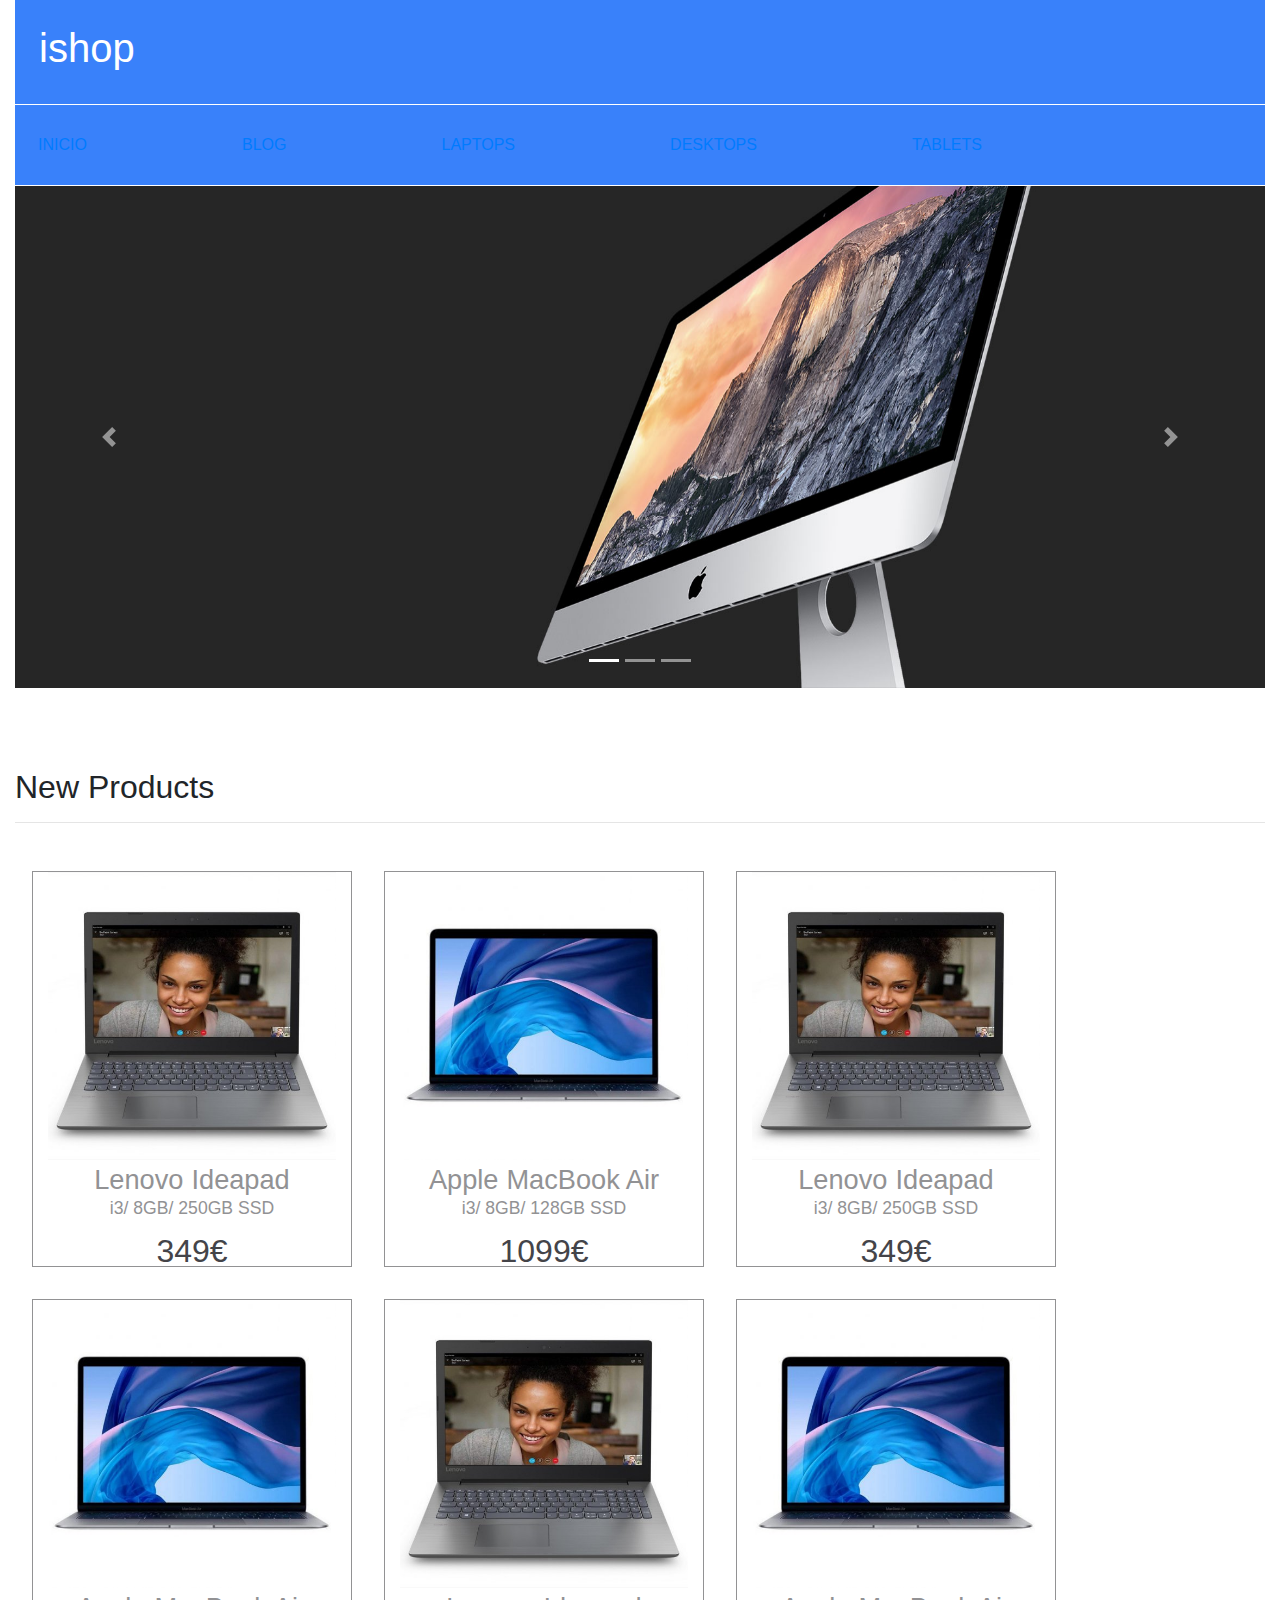
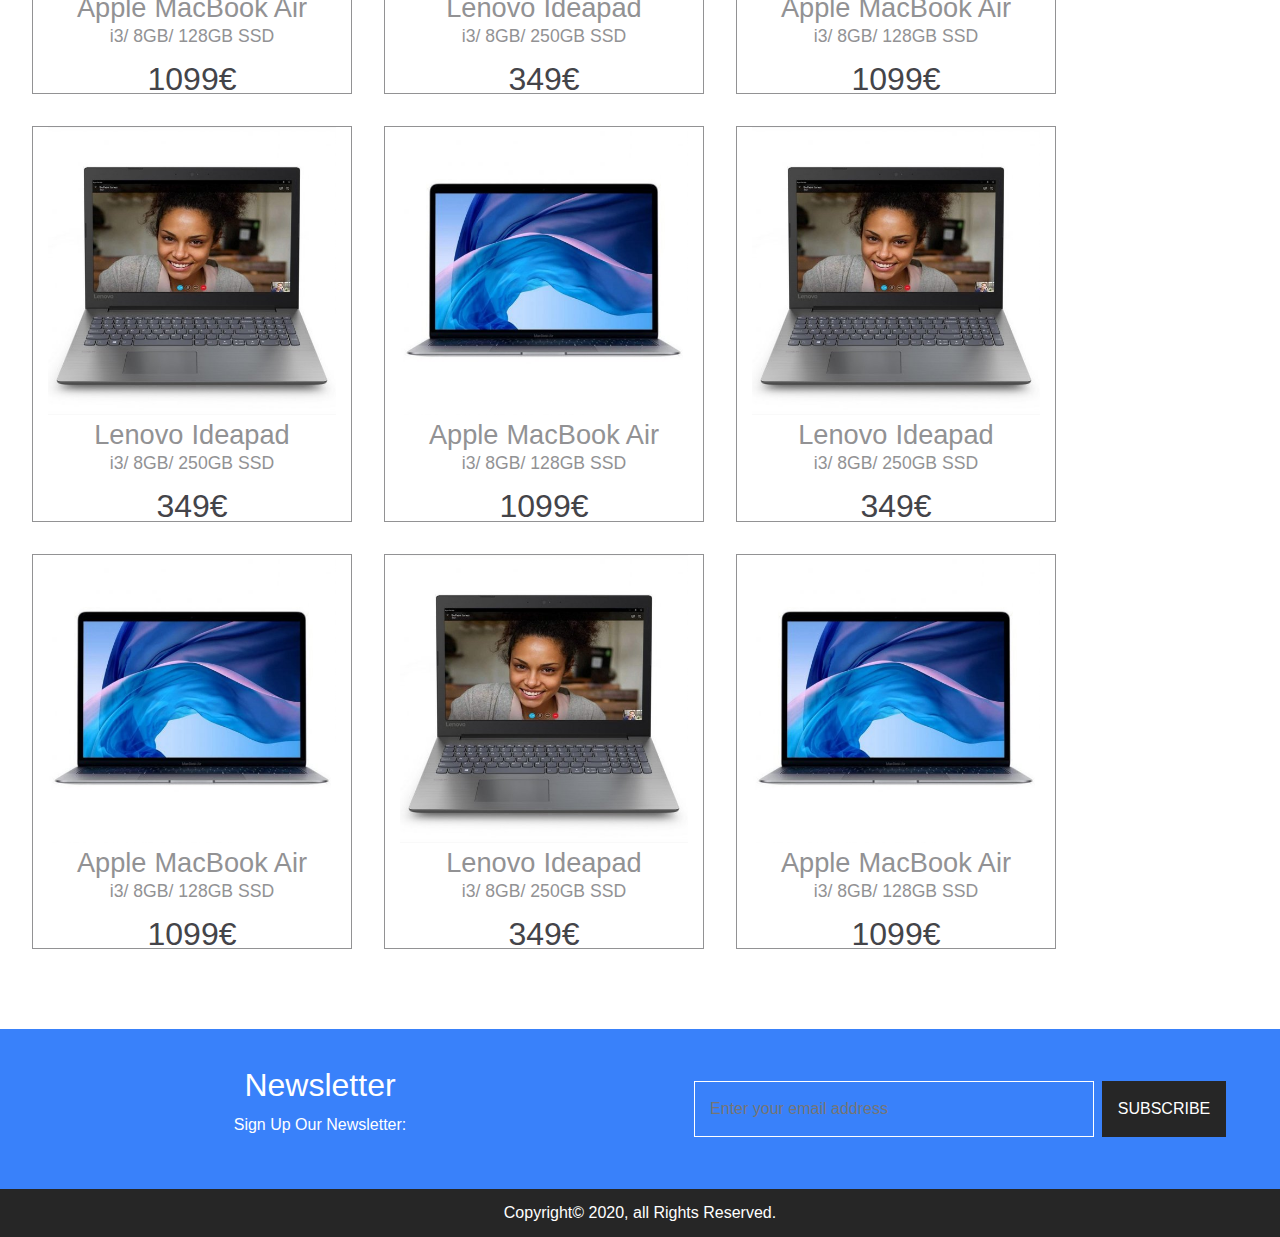
==== blog.html @ e7fe1545 "Añadiendo página de blog" ====
<!DOCTYPE html>
<html lang="en">
<head>
    <meta charset="UTF-8">
    <meta name="viewport" content="width=device-width, initial-scale=1.0">
    <title>Tienda Pc</title>

    <!-- CSS -->
    <link rel="stylesheet" href="css/style.css">
    <link rel="stylesheet" href="https://stackpath.bootstrapcdn.com/bootstrap/4.4.1/css/bootstrap.min.css" integrity="sha384-Vkoo8x4CGsO3+Hhxv8T/Q5PaXtkKtu6ug5TOeNV6gBiFeWPGFN9MuhOf23Q9Ifjh" crossorigin="anonymous">
</head>
<body>

      <!-- Cabecera -->
      <header class="container-fluid">

        <!-- Barra de navegación versión móvil-->
        <nav class="navbar navbar-dark bg-dark d-md-none">
          <button class="navbar-toggler" type="button" data-toggle="collapse" data-target="#navbarNavAltMarkup" aria-controls="navbarNavAltMarkup" aria-expanded="false" aria-label="Toggle navigation">
            <span class="navbar-toggler-icon"></span>
          </button>
          <div class="collapse navbar-collapse" id="navbarNavAltMarkup">
            <div class="navbar-nav">
              <a class="nav-item nav-link active" href="index.html">INICIO <span class="sr-only">(current)</span></a>
              <a class="nav-item nav-link" href="blog.html">BLOG</a>
              <a class="nav-item nav-link" href="#">LAPTOPS</a>
              <a class="nav-item nav-link" href="#">DESKTOPS</a>
              <a class="nav-item nav-link" href="#">TABLETS</a>
            </div>
          </div>
      </nav>
      <!-- Fin barra de navegación version móvil-->


      <div class="container-cabecera">
          <h1 class="txt-encabezado">ishop</h1>
      </div>

      <!-- <nav class="navbar navbar-light bg-light d-sm-none d-md-block d-lg-block"></nav> -->

      <!-- Barra de navegación -->
      <div class="container-fluid container-navEscritorio"> 
        
        <nav class="navbar-expand-md">  
          <div class="collapse navbar-collapse" id="navbarNav">
            <div class="navbar-nav container-nav-enlaces">
                <a class="nav-item nav-link active" href="index.html">INICIO <span class="sr-only">(current)</span></a>
                <a class="nav-item nav-link" href="blog.html">BLOG</a>
                <a class="nav-item nav-link" href="#">LAPTOPS</a>
                <a class="nav-item nav-link" href="#">DESKTOPS</a>
                <a class="nav-item nav-link" href="#">TABLETS</a>
            </div>
          </div>
        </nav>
           
      </div>
      <!-- Fin barra de navegación -->


      <!-- Slider -->
      <div id="carouselExampleIndicators" class="carousel slide slider" data-ride="carousel">
        <ol class="carousel-indicators">
          <li data-target="#carouselExampleIndicators" data-slide-to="0" class="active"></li>
          <li data-target="#carouselExampleIndicators" data-slide-to="1"></li>
          <li data-target="#carouselExampleIndicators" data-slide-to="2"></li>
        </ol>
        <div class="carousel-inner">
          <div class="carousel-item active">
            <img src="img/slider01.jpg" class="d-block w-100" alt="...">
          </div>
          <div class="carousel-item">
            <img src="img/slider02.jpg" class="d-block w-100" alt="...">
          </div>
          <div class="carousel-item">
            <img src="img/slider03.jpg" class="d-block w-100" alt="...">
          </div>
        </div>
        <a class="carousel-control-prev" href="#carouselExampleIndicators" role="button" data-slide="prev">
          <span class="carousel-control-prev-icon" aria-hidden="true"></span>
          <span class="sr-only">Previous</span>
        </a>
        <a class="carousel-control-next" href="#carouselExampleIndicators" role="button" data-slide="next">
          <span class="carousel-control-next-icon" aria-hidden="true"></span>
          <span class="sr-only">Next</span>
        </a>
      </div>
      <!-- Fin Slider -->

      </header>
      <!-- Fin cabecera -->


      <!-- Cards de productos -->
      <section class="container-fluid">
        <h2 class="txt-seccion-productos">New Products</h2>
        <hr>
        
        <div id="productos" class="row"></div>
      
      </section>
      <!-- Fin cards de productos -->


      <!-- Newsletter -->
      <div class="container-fluid">
        <div class="row container-newsletter">
          <div class="col-md-6 txt-newsletter">
            <h2>Newsletter</h2>
            <p>Sign Up Our Newsletter:</p>
          </div>
          <div class="col-md-6 form-newsletter">
            <input class="input-newsletter" type="email" placeholder="   Enter your email address">
            <button class="btn-newsletter">SUBSCRIBE</button>
          </div>
        </div>
      </div>
      <!-- Fin newsletter -->


      <!-- Footer -->
      <div class="container-fluid">
        <div class="row container-footer">
          <span>Copyright© 2020, all Rights Reserved.</span>
        </div>
      </div>
      <!-- Fin footer -->


      

    <!-- JavaScript -->
    <script src="js/main.js"></script>

    <!-- Bootstrap -->
    <script src="https://code.jquery.com/jquery-3.4.1.slim.min.js" integrity="sha384-J6qa4849blE2+poT4WnyKhv5vZF5SrPo0iEjwBvKU7imGFAV0wwj1yYfoRSJoZ+n" crossorigin="anonymous"></script>
    <script src="https://cdn.jsdelivr.net/npm/popper.js@1.16.0/dist/umd/popper.min.js" integrity="sha384-Q6E9RHvbIyZFJoft+2mJbHaEWldlvI9IOYy5n3zV9zzTtmI3UksdQRVvoxMfooAo" crossorigin="anonymous"></script>
    <script src="https://stackpath.bootstrapcdn.com/bootstrap/4.4.1/js/bootstrap.min.js" integrity="sha384-wfSDF2E50Y2D1uUdj0O3uMBJnjuUD4Ih7YwaYd1iqfktj0Uod8GCExl3Og8ifwB6" crossorigin="anonymous"></script>
  

</body>
</html>
---- css/style.css ----
/* Estrellas de valoración */
.contenedor-star {
    display: flex;
    flex-wrap: wrap;
    width: 250px;
    height: 50px;
}

.imgStar {
    width: 50px;
    height: 50px;
}
/* Fin estrellas de valoración */


/**********************************************************/
/**********************************************************/
/**********************************************************/
/**********************************************************/

/* Cabecera */
.container-cabecera {
    background-color: rgb(57,129,250);
    padding: 1.5rem;
}

.txt-encabezado {
    color: rgb(255, 255, 255);
}

.slider {
    margin-top: 0.10rem;
    background-size: cover;
    background-position: center;
}
/* Fin cabecera */


/* Barra navegación versión NO móvil */
.container-navEscritorio {
    display: flex;
    align-items: center;
    background-color: rgb(57,129,250);
    height: 5rem;
    margin-top: 0.05rem; 
}

.container-nav-enlaces {
    display: flex;
    justify-content: space-between;
    width: 60rem;
    
}

.nav-enlaces {
    color: rgb(255, 255, 255);
}

.nav-enlaces:hover {
    color:rgb(38,38,38);
}


/* Card producto */
.txt-seccion-productos {
    margin-top: 5rem;
}
.container-producto {
    display: flex;
    flex-direction: column;
    flex-wrap: wrap;
    margin-top: 2rem;
    margin-left: 2rem;
    border: 1px solid rgb(146,146,148);
}

.contenedor-info {
    display: flex;
    flex-direction: column;
    flex-wrap: wrap;
}

.contenedorMarca {
    display: flex;
    justify-content: center;
    flex-wrap: wrap;
    color: rgb(146,146,148);
    font-size: 1.7rem;
    height: 2.2rem;
}

.contenedorProcesador {
    display: flex;
    justify-content: center;
    color: rgb(146,146,148);
    flex-wrap: wrap;
    font-size: 1.1rem;
    height: 2rem;
}  

.marca {
    margin-right: 0.5rem;
}

.precio {
    display: flex;
    justify-content: center;
    color: rgb(68, 68, 73);
    font-size: 2rem;
    height: 1.4rem;
}
/* Fin card producto */


/* Favoritos */
#zonadestino {
    margin-top: 5rem;
    width: 50rem;
    height: 20rem;
    border: 1px solid black;
}
/* Fin favoritos */


/* Newsletter */
.container-newsletter {
    display: flex;
    margin-top: 5rem;
    align-items: center;
    color: rgb(255, 255, 255);
    background-color: rgb(57,129,250);
    height: 10rem;
}

.txt-newsletter {
    display: flex;
    flex-direction: column;
    align-items: center;
}

.form-newsletter {
    display: flex;
    justify-content: center;
}

.input-newsletter {
    border-style: none;
    border: 1px solid rgb(255, 255, 255);
    background-color: rgb(57,129,250);
    width: 25rem;
}

.btn-newsletter {
    border-style: none;
    background-color: rgb(38,38,38);
    color: rgb(255, 255, 255);
    padding: 1rem;
    margin-left: 0.5rem;
}
/* Fin newsletter */


/* Footer */
.container-footer {
    display: flex;
    justify-content: center;
    align-items: center;
    background-color: rgb(38,38,38);
    color: rgb(255, 255, 255);
    height: 3rem;
}
/* Fin footer */


/* Scroll up */
#scrollUp {
    bottom: 20px;
    right: 20px;
    width: 50px;
    height: 50px;
    background: url(../img/flechaUp.png);
}

/* Fin scroll up */
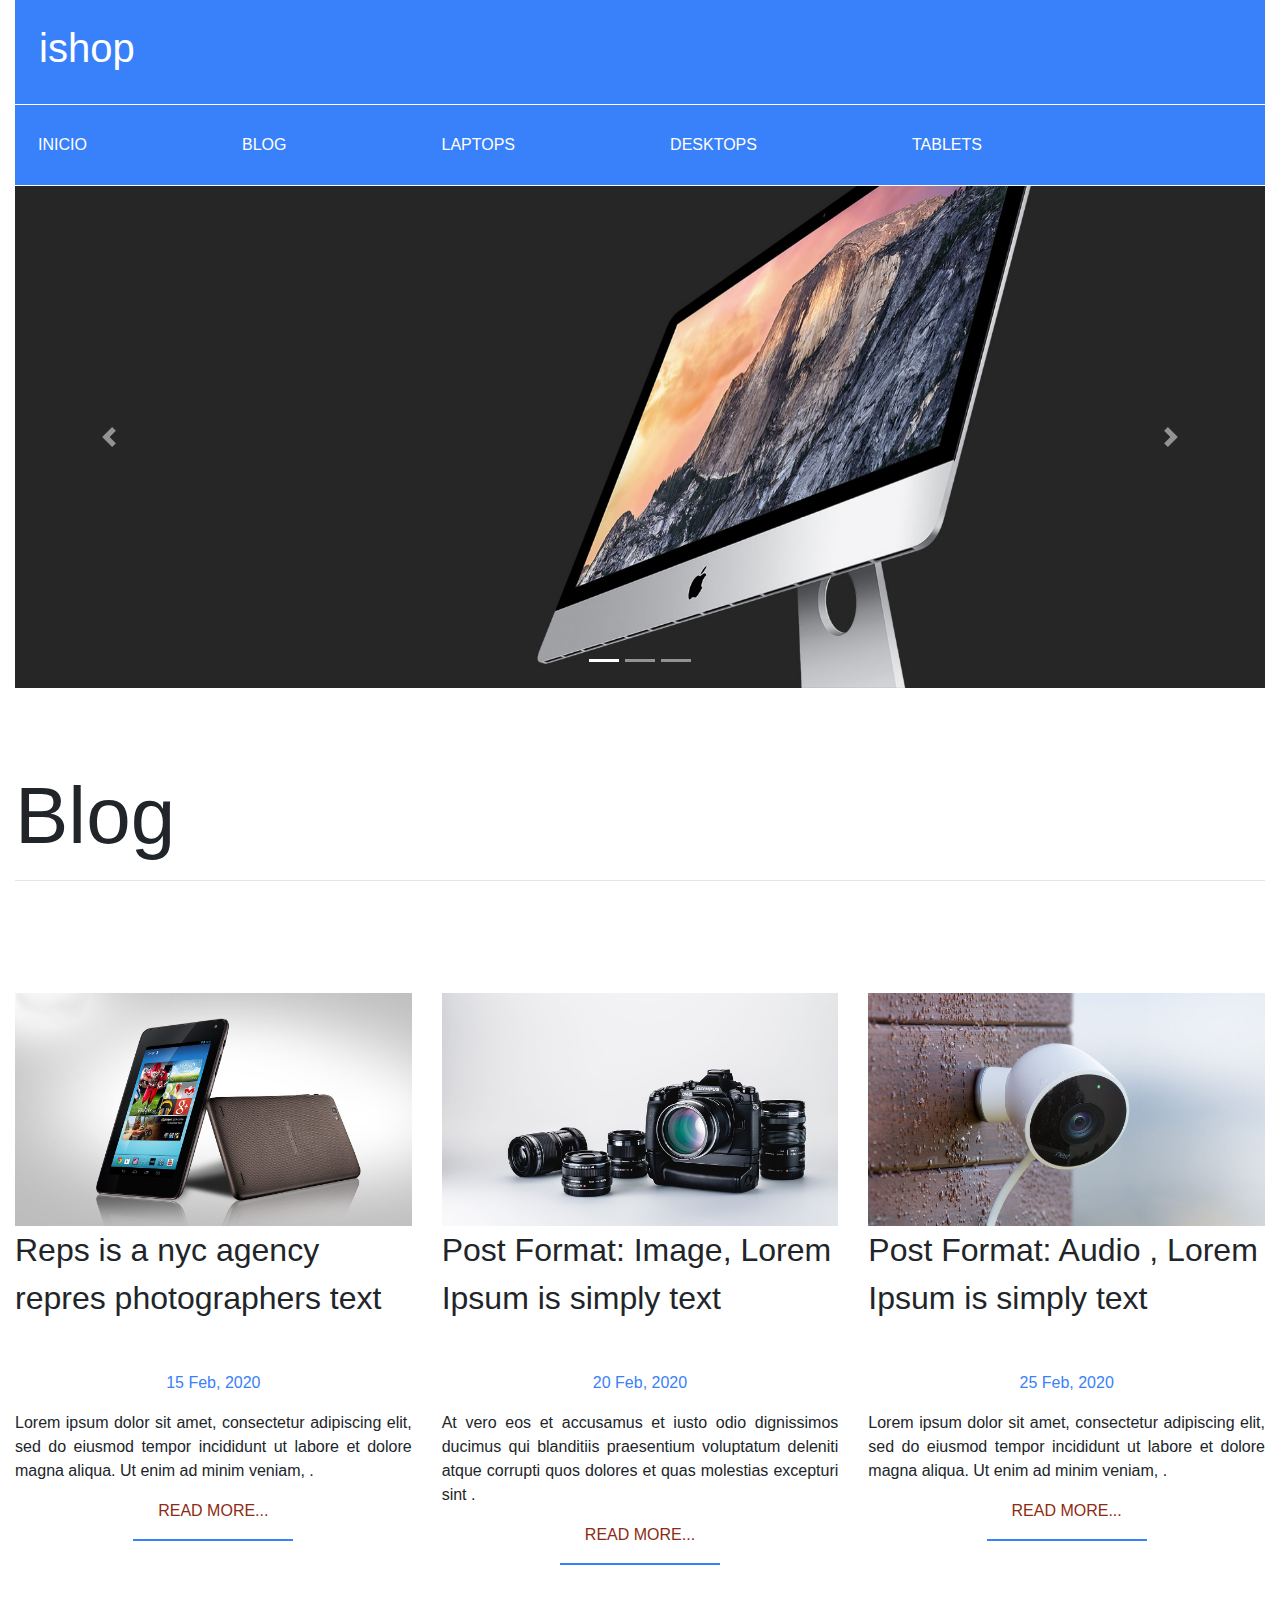
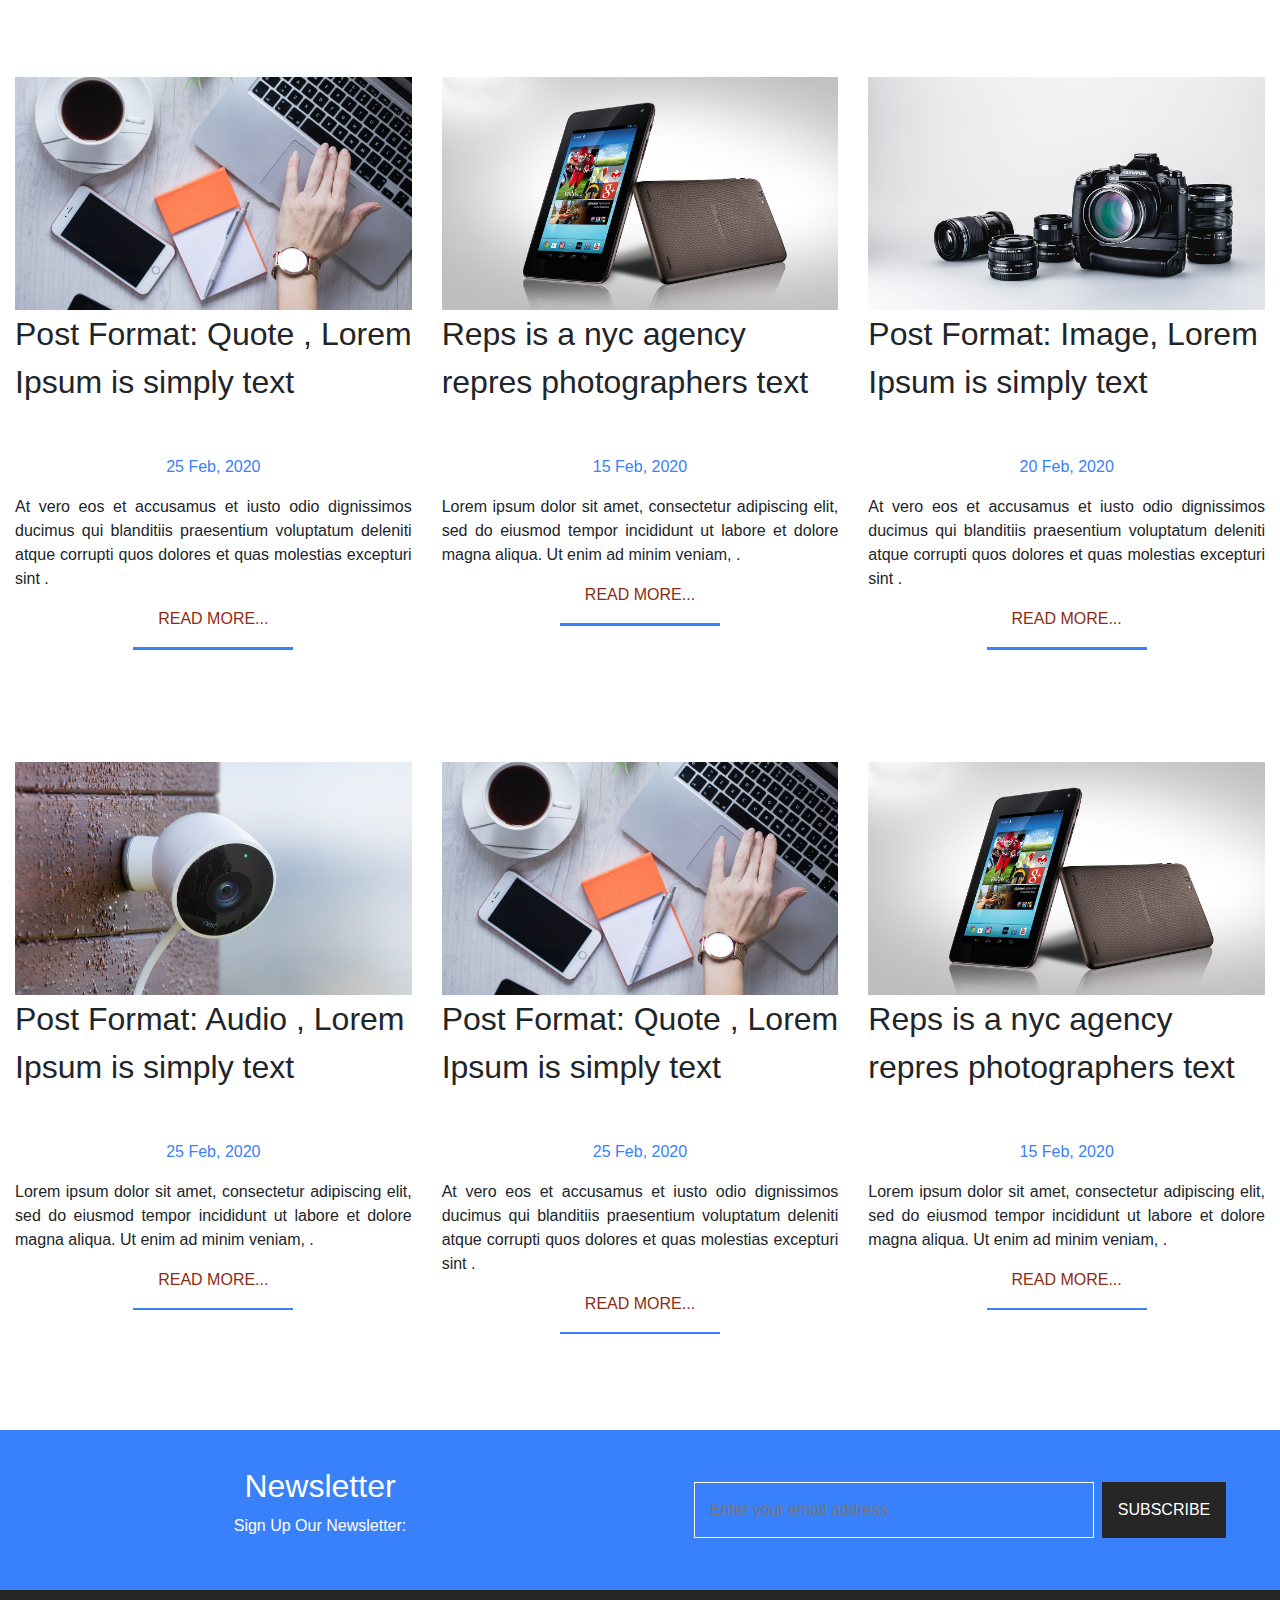
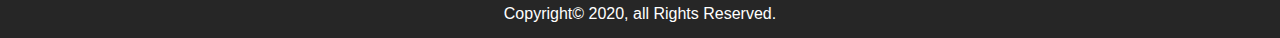
==== commit d1cf571f: "Entradas del blog" ====
--- a/blog.html
+++ b/blog.html
@@ -21,11 +21,11 @@
           </button>
           <div class="collapse navbar-collapse" id="navbarNavAltMarkup">
             <div class="navbar-nav">
-              <a class="nav-item nav-link active" href="index.html">INICIO <span class="sr-only">(current)</span></a>
-              <a class="nav-item nav-link" href="blog.html">BLOG</a>
-              <a class="nav-item nav-link" href="#">LAPTOPS</a>
-              <a class="nav-item nav-link" href="#">DESKTOPS</a>
-              <a class="nav-item nav-link" href="#">TABLETS</a>
+              <a class="nav-item nav-link nav-enlaces active" href="index.html">INICIO <span class="sr-only">(current)</span></a>
+              <a class="nav-item nav-link nav-enlaces" href="blog.html">BLOG</a>
+              <a class="nav-item nav-link nav-enlaces" href="#">LAPTOPS</a>
+              <a class="nav-item nav-link nav-enlaces" href="#">DESKTOPS</a>
+              <a class="nav-item nav-link nav-enlaces" href="#">TABLETS</a>
             </div>
           </div>
       </nav>
@@ -33,7 +33,7 @@
 
 
       <div class="container-cabecera">
-          <h1 class="txt-encabezado">ishop</h1>
+        <h1 class="txt-encabezado">ishop</h1>
       </div>
 
       <!-- <nav class="navbar navbar-light bg-light d-sm-none d-md-block d-lg-block"></nav> -->
@@ -44,11 +44,11 @@
         <nav class="navbar-expand-md">  
           <div class="collapse navbar-collapse" id="navbarNav">
             <div class="navbar-nav container-nav-enlaces">
-                <a class="nav-item nav-link active" href="index.html">INICIO <span class="sr-only">(current)</span></a>
-                <a class="nav-item nav-link" href="blog.html">BLOG</a>
-                <a class="nav-item nav-link" href="#">LAPTOPS</a>
-                <a class="nav-item nav-link" href="#">DESKTOPS</a>
-                <a class="nav-item nav-link" href="#">TABLETS</a>
+                <a class="nav-item nav-link nav-enlaces active" href="index.html">INICIO <span class="sr-only">(current)</span></a>
+                <a class="nav-item nav-link nav-enlaces" href="blog.html">BLOG</a>
+                <a class="nav-item nav-link nav-enlaces" href="#">LAPTOPS</a>
+                <a class="nav-item nav-link nav-enlaces" href="#">DESKTOPS</a>
+                <a class="nav-item nav-link nav-enlaces" href="#">TABLETS</a>
             </div>
           </div>
         </nav>
@@ -91,13 +91,15 @@
 
 
       <!-- Cards de productos -->
+      <!-- Cards de productos -->
       <section class="container-fluid">
-        <h2 class="txt-seccion-productos">New Products</h2>
+        <h2 class="txt-seccion-entrada">Blog</h2>
         <hr>
         
-        <div id="productos" class="row"></div>
+        <div id="entradasBlog" class="row"></div>
       
       </section>
+      <!-- Fin cards de productos -->
       <!-- Fin cards de productos -->
 
 
@@ -129,7 +131,7 @@
       
 
     <!-- JavaScript -->
-    <script src="js/main.js"></script>
+    <script src="js/blog.js"></script>
 
     <!-- Bootstrap -->
     <script src="https://code.jquery.com/jquery-3.4.1.slim.min.js" integrity="sha384-J6qa4849blE2+poT4WnyKhv5vZF5SrPo0iEjwBvKU7imGFAV0wwj1yYfoRSJoZ+n" crossorigin="anonymous"></script>
--- a/css/style.css
+++ b/css/style.css
@@ -27,6 +27,7 @@
 .txt-encabezado {
     color: rgb(255, 255, 255);
 }
+
 
 .slider {
     margin-top: 0.10rem;
@@ -64,14 +65,13 @@
 /* Card producto */
 .txt-seccion-productos {
     margin-top: 5rem;
+    font-size: 5rem;
 }
 .container-producto {
     display: flex;
     flex-direction: column;
     flex-wrap: wrap;
     margin-top: 2rem;
-    margin-left: 2rem;
-    border: 1px solid rgb(146,146,148);
 }
 
 .contenedor-info {
@@ -112,16 +112,6 @@
 /* Fin card producto */
 
 
-/* Favoritos */
-#zonadestino {
-    margin-top: 5rem;
-    width: 50rem;
-    height: 20rem;
-    border: 1px solid black;
-}
-/* Fin favoritos */
-
-
 /* Newsletter */
 .container-newsletter {
     display: flex;
@@ -172,18 +162,60 @@
 /* Fin footer */
 
 
-/* Scroll up */
-#scrollUp {
-    bottom: 20px;
-    right: 20px;
-    width: 50px;
-    height: 50px;
-    background: url(../img/flechaUp.png);
-}
-
-/* Fin scroll up */
-
-
-
-
-
+/*********************************************/
+/*********************************************/
+            /* PÁGINA BLOG */
+/*********************************************/
+/*********************************************/
+
+/* Cards entradas de blog */
+.card-entrada {
+    display: flex;
+    flex-direction: column;
+    padding-top: 2rem;
+    padding-bottom: 1rem;
+    margin-top: 4rem;
+    align-items: center;
+
+}
+
+.card-entrada:hover, .container-producto:hover{
+    border: 1px solid rgb(146,146,148);
+    box-shadow: 3px 3px 5px 6px rgb(146,146,148);;
+}  
+/* Fin cards entradas de blog */
+
+
+.txt-seccion-entrada {
+    margin-top: 5rem;
+    font-size: 5rem;
+}
+
+.linea-entrada {
+    height: 0.15rem;
+    width: 10rem;
+    background-color: rgb(57,129,250);
+}
+
+.info-entrada {
+    display: flex;
+    flex-direction: column;
+    align-items: center;
+}
+
+.titulo-entrada {
+    font-size: xx-large;
+}
+
+.fecha-entrada {
+    color: rgb(57,129,250);
+}
+
+.descripcion-entrada {
+    text-align: justify;
+}
+
+.enlace-entrada {
+    color: rgb(141, 43, 18);
+}
+
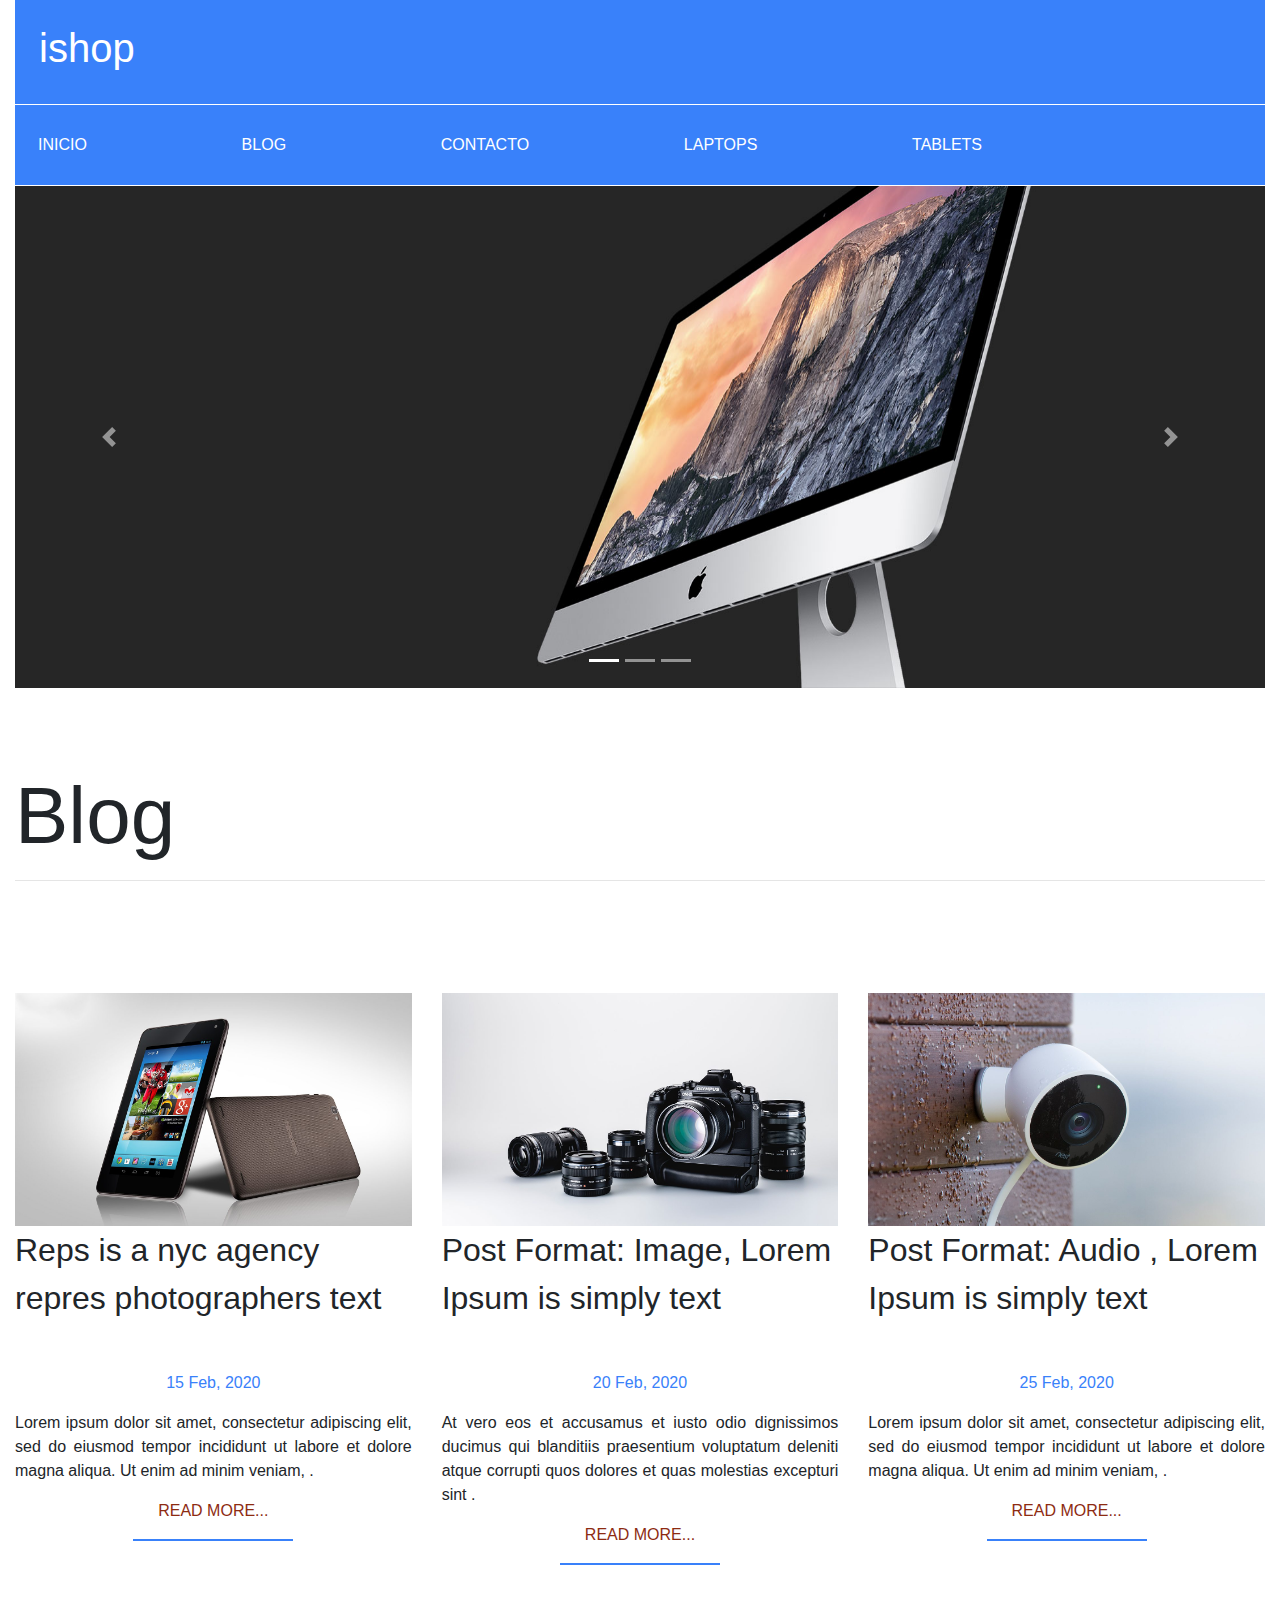
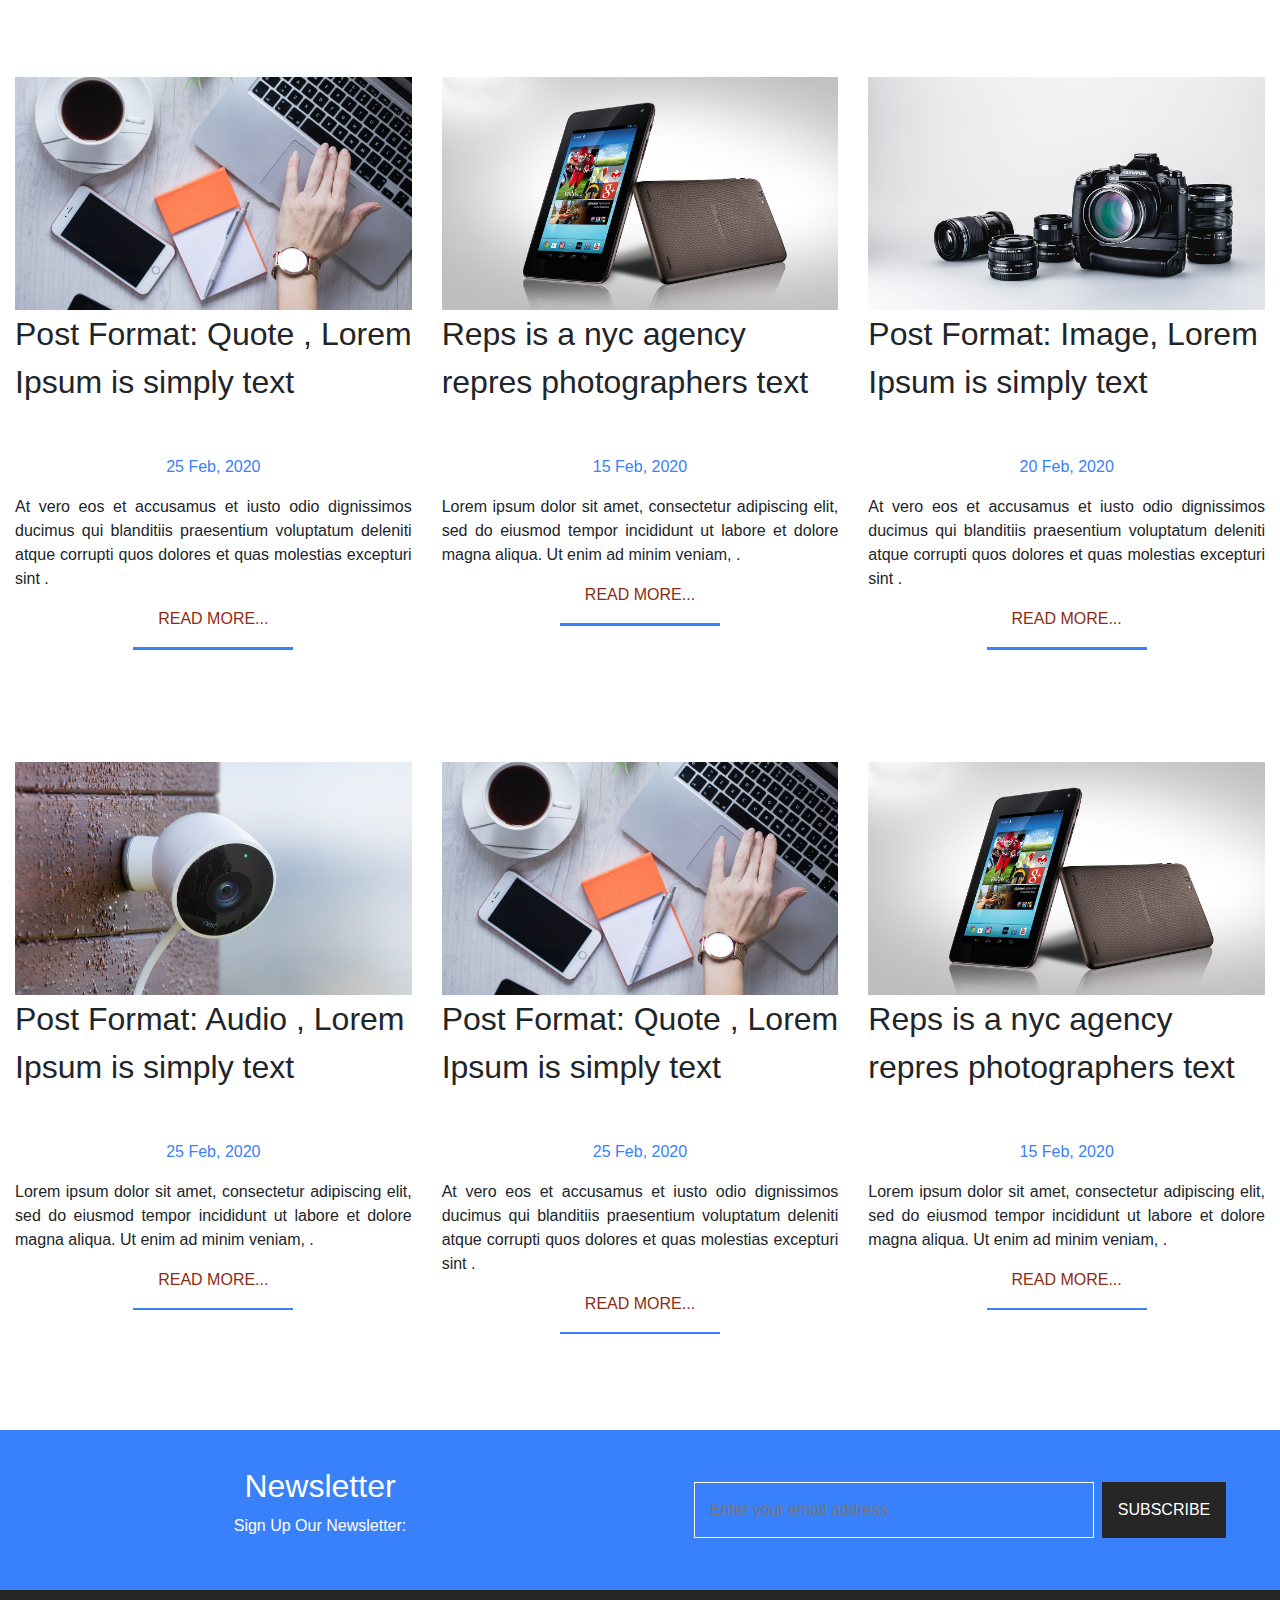
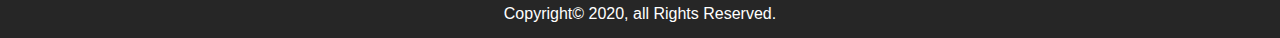
==== commit 1017c790: "Algunos retoques en los estilos" ====
--- a/blog.html
+++ b/blog.html
@@ -23,8 +23,8 @@
             <div class="navbar-nav">
               <a class="nav-item nav-link nav-enlaces active" href="index.html">INICIO <span class="sr-only">(current)</span></a>
               <a class="nav-item nav-link nav-enlaces" href="blog.html">BLOG</a>
+              <a class="nav-item nav-link nav-enlaces" href="#">CONTACTO</a>
               <a class="nav-item nav-link nav-enlaces" href="#">LAPTOPS</a>
-              <a class="nav-item nav-link nav-enlaces" href="#">DESKTOPS</a>
               <a class="nav-item nav-link nav-enlaces" href="#">TABLETS</a>
             </div>
           </div>
@@ -46,8 +46,8 @@
             <div class="navbar-nav container-nav-enlaces">
                 <a class="nav-item nav-link nav-enlaces active" href="index.html">INICIO <span class="sr-only">(current)</span></a>
                 <a class="nav-item nav-link nav-enlaces" href="blog.html">BLOG</a>
+                <a class="nav-item nav-link nav-enlaces" href="#">CONTACTO</a>
                 <a class="nav-item nav-link nav-enlaces" href="#">LAPTOPS</a>
-                <a class="nav-item nav-link nav-enlaces" href="#">DESKTOPS</a>
                 <a class="nav-item nav-link nav-enlaces" href="#">TABLETS</a>
             </div>
           </div>
--- a/css/style.css
+++ b/css/style.css
@@ -1,5 +1,5 @@
 /* Estrellas de valoración */
-.contenedor-star {
+/* .contenedor-star {
     display: flex;
     flex-wrap: wrap;
     width: 250px;
@@ -9,7 +9,7 @@
 .imgStar {
     width: 50px;
     height: 50px;
-}
+} */
 /* Fin estrellas de valoración */
 
 
@@ -62,6 +62,24 @@
 }
 
 
+/* Menu superior de productos */
+.centrar-txt {
+    display: flex;
+    flex-direction: column;
+    align-items: center;
+}
+.menu-superior {
+    margin-top: -6rem;
+    color: rgb(255, 255, 255);
+    font-size: 2rem;
+}
+
+.menu-superior:hover {
+    cursor: pointer;
+}
+/* Menu superior de productos */
+
+
 /* Card producto */
 .txt-seccion-productos {
     margin-top: 5rem;
@@ -72,6 +90,7 @@
     flex-direction: column;
     flex-wrap: wrap;
     margin-top: 2rem;
+    padding-bottom: 1rem;
 }
 
 .contenedor-info {
@@ -181,7 +200,8 @@
 
 .card-entrada:hover, .container-producto:hover{
     border: 1px solid rgb(146,146,148);
-    box-shadow: 3px 3px 5px 6px rgb(146,146,148);;
+    box-shadow: 3px 3px 5px 6px rgb(146,146,148);
+    cursor: pointer;
 }  
 /* Fin cards entradas de blog */
 
@@ -219,3 +239,59 @@
     color: rgb(141, 43, 18);
 }
 
+
+
+/*********************************************/
+/*********************************************/
+            /* PÁGINA CONTACTO */
+/*********************************************/
+/*********************************************/
+
+/* Formulario */
+.titulo-form {
+    color: rgb(255, 255, 255);
+}
+
+.container-form {
+    display: flex;
+    justify-content: center;
+}
+.formulario-entrada {
+    display: flex;
+    flex-direction: column;
+    justify-content: center;
+    margin-top: 5rem;
+    background-color: rgb(38,38,38);
+    padding: 4rem;Fin formulario
+}
+
+.fname {
+    height: 4rem;
+}
+
+.flastname {
+    height: 4rem;
+    margin-top: 1rem;
+    margin-bottom: 1rem;
+}
+
+.femail {
+    height: 4rem;
+}
+
+.fcom {
+    height: 12rem;
+    margin-top: 1rem;
+    margin-bottom: 1rem;
+}
+
+.btn-enviar {
+    height: 4rem;
+}
+
+.btn-enviar:hover {
+    color: rgb(57,129,250);
+}
+
+/* Fin formulario */
+
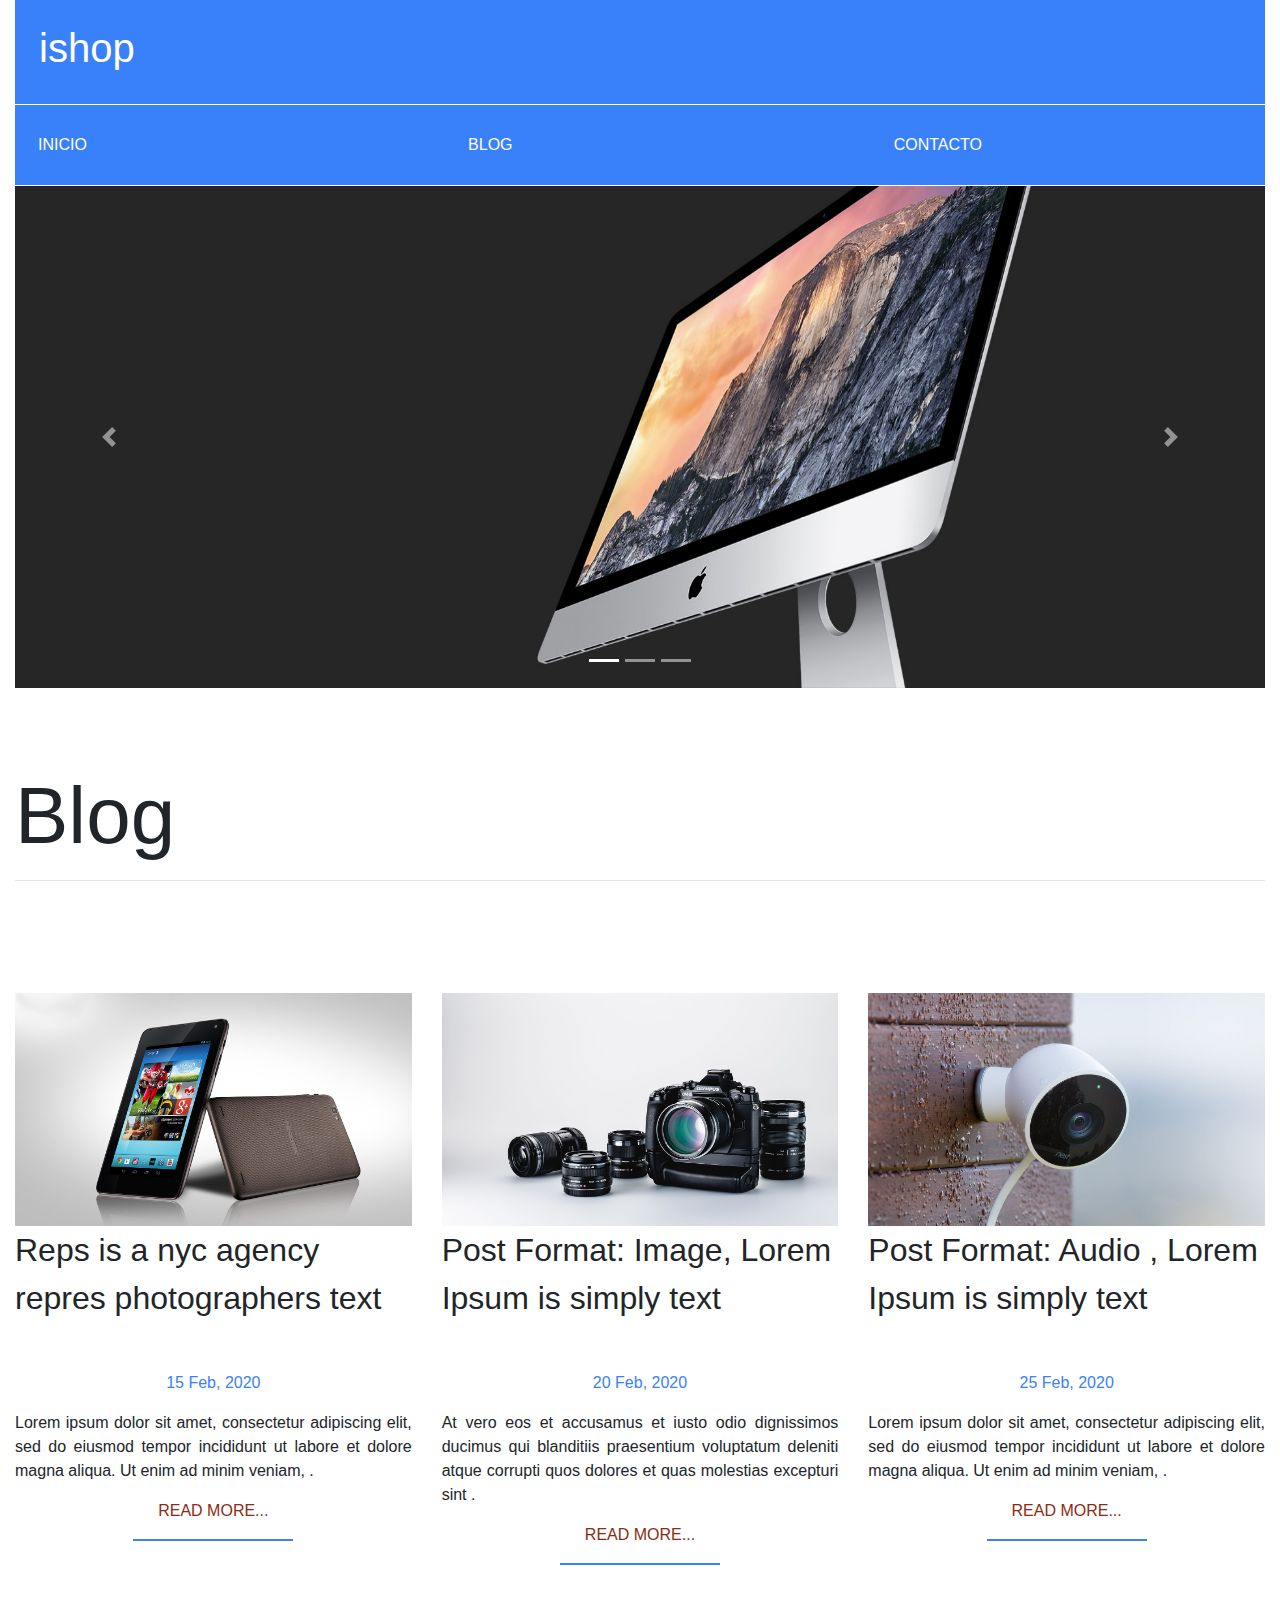
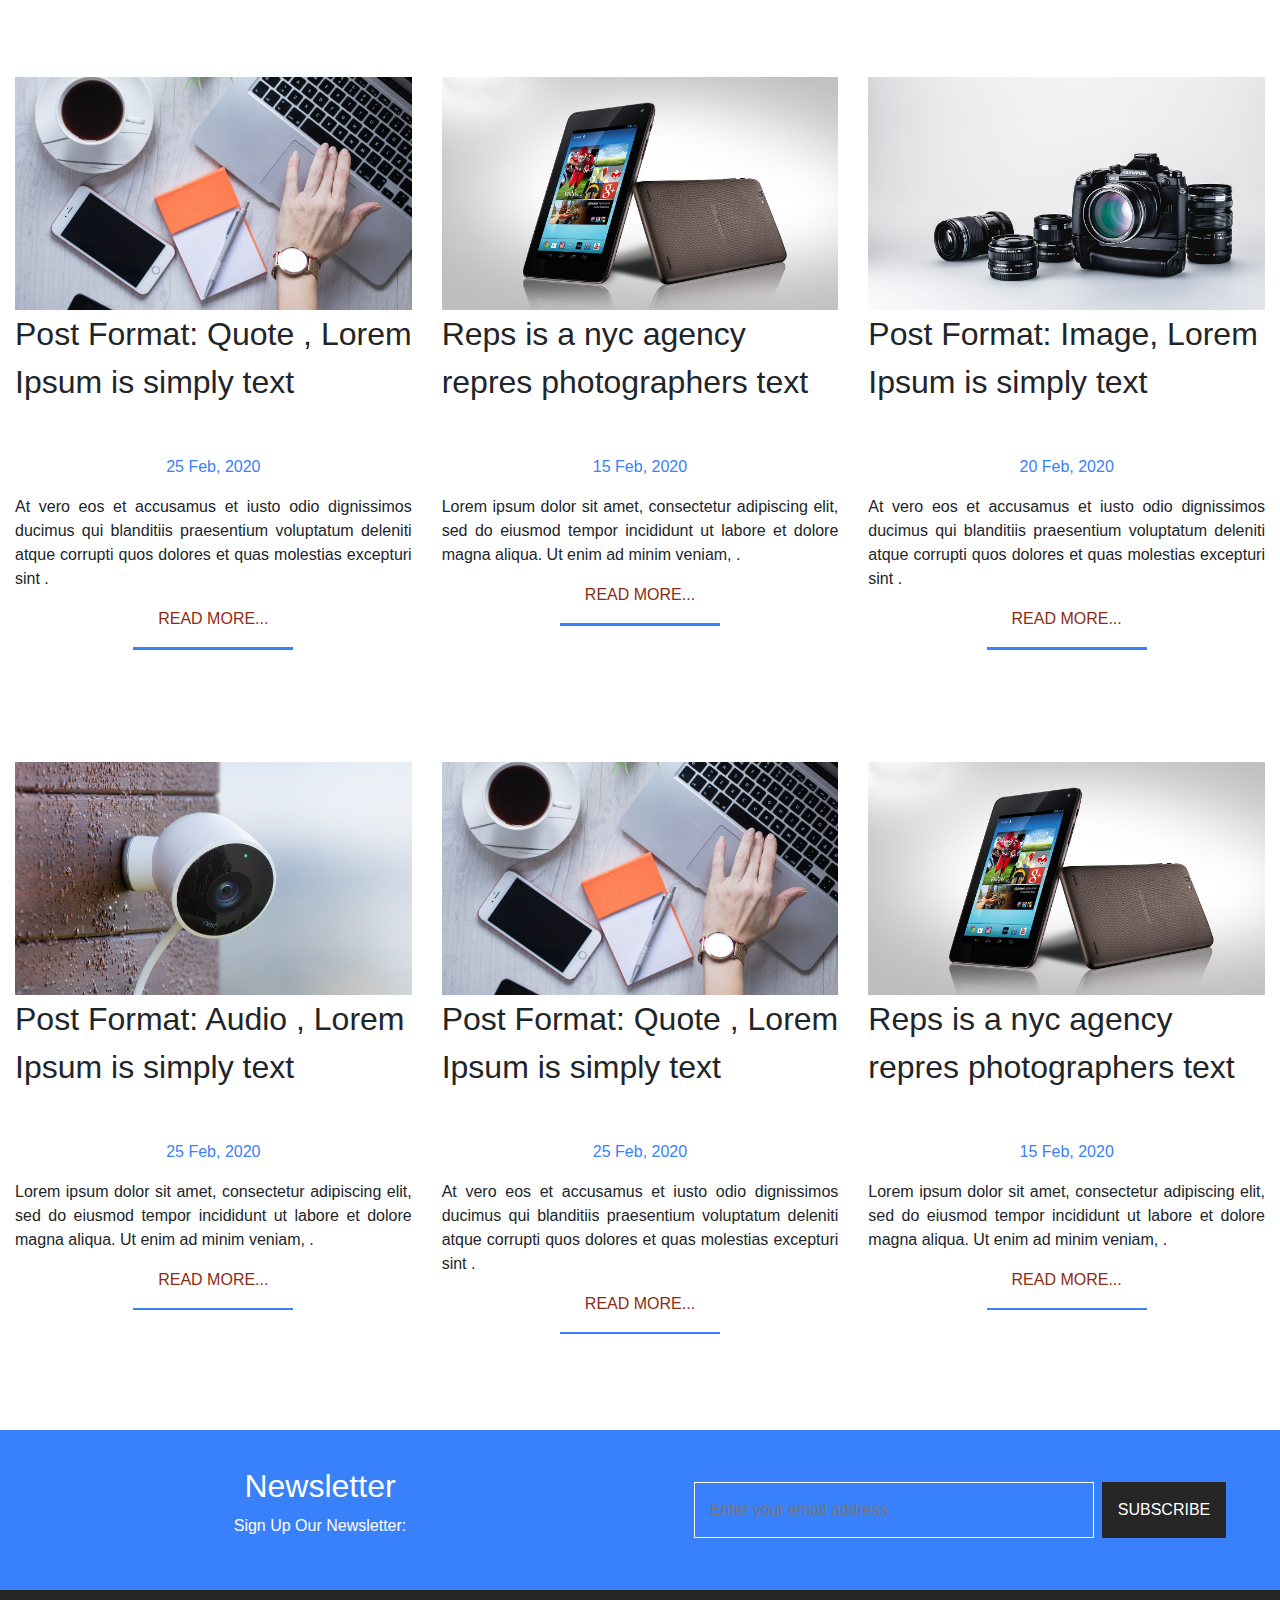
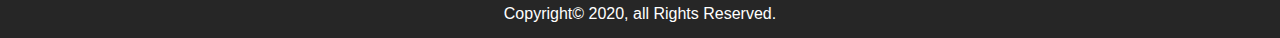
==== commit cce48dfa: "Añadiendo enlaces a la barra de navegación" ====
--- a/blog.html
+++ b/blog.html
@@ -23,9 +23,7 @@
             <div class="navbar-nav">
               <a class="nav-item nav-link nav-enlaces active" href="index.html">INICIO <span class="sr-only">(current)</span></a>
               <a class="nav-item nav-link nav-enlaces" href="blog.html">BLOG</a>
-              <a class="nav-item nav-link nav-enlaces" href="#">CONTACTO</a>
-              <a class="nav-item nav-link nav-enlaces" href="#">LAPTOPS</a>
-              <a class="nav-item nav-link nav-enlaces" href="#">TABLETS</a>
+              <a class="nav-item nav-link nav-enlaces" href="contacto.html">CONTACTO</a
             </div>
           </div>
       </nav>
@@ -46,9 +44,7 @@
             <div class="navbar-nav container-nav-enlaces">
                 <a class="nav-item nav-link nav-enlaces active" href="index.html">INICIO <span class="sr-only">(current)</span></a>
                 <a class="nav-item nav-link nav-enlaces" href="blog.html">BLOG</a>
-                <a class="nav-item nav-link nav-enlaces" href="#">CONTACTO</a>
-                <a class="nav-item nav-link nav-enlaces" href="#">LAPTOPS</a>
-                <a class="nav-item nav-link nav-enlaces" href="#">TABLETS</a>
+                <a class="nav-item nav-link nav-enlaces" href="contacto.html">CONTACTO</a>
             </div>
           </div>
         </nav>
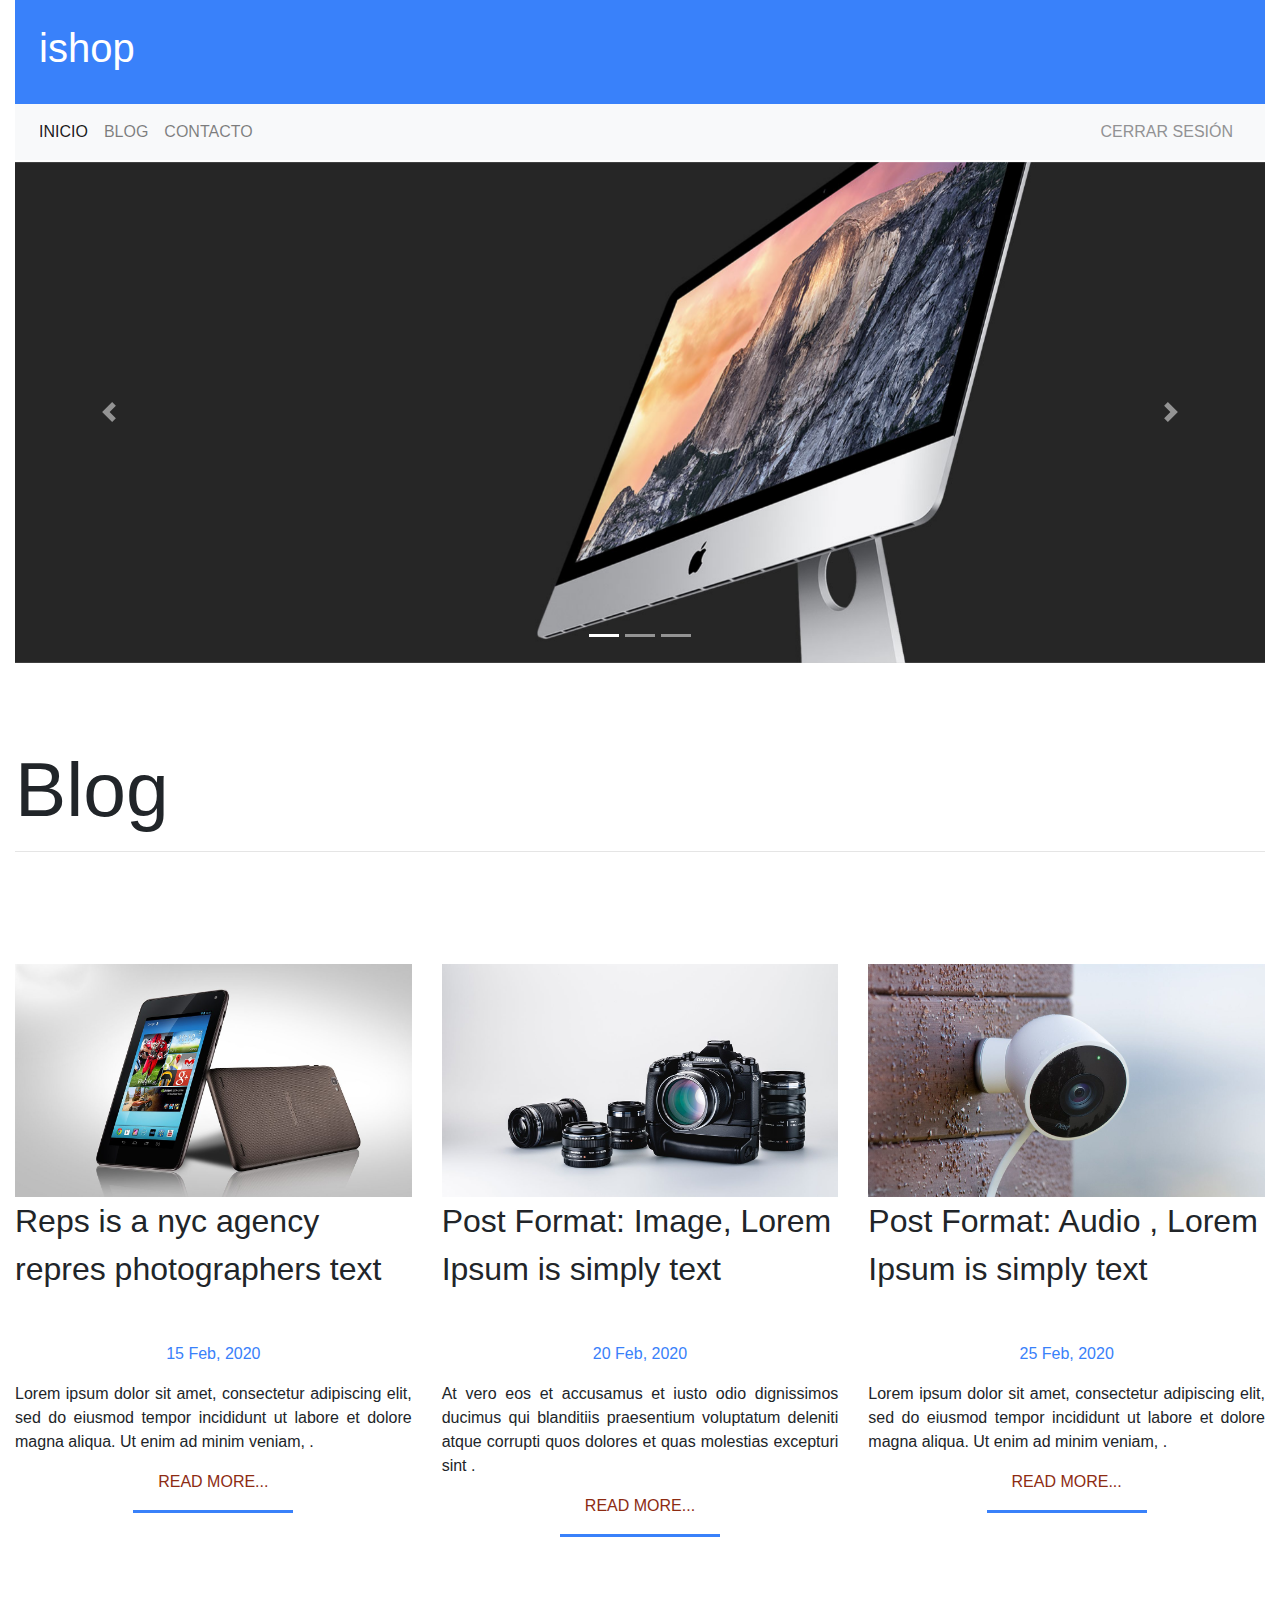
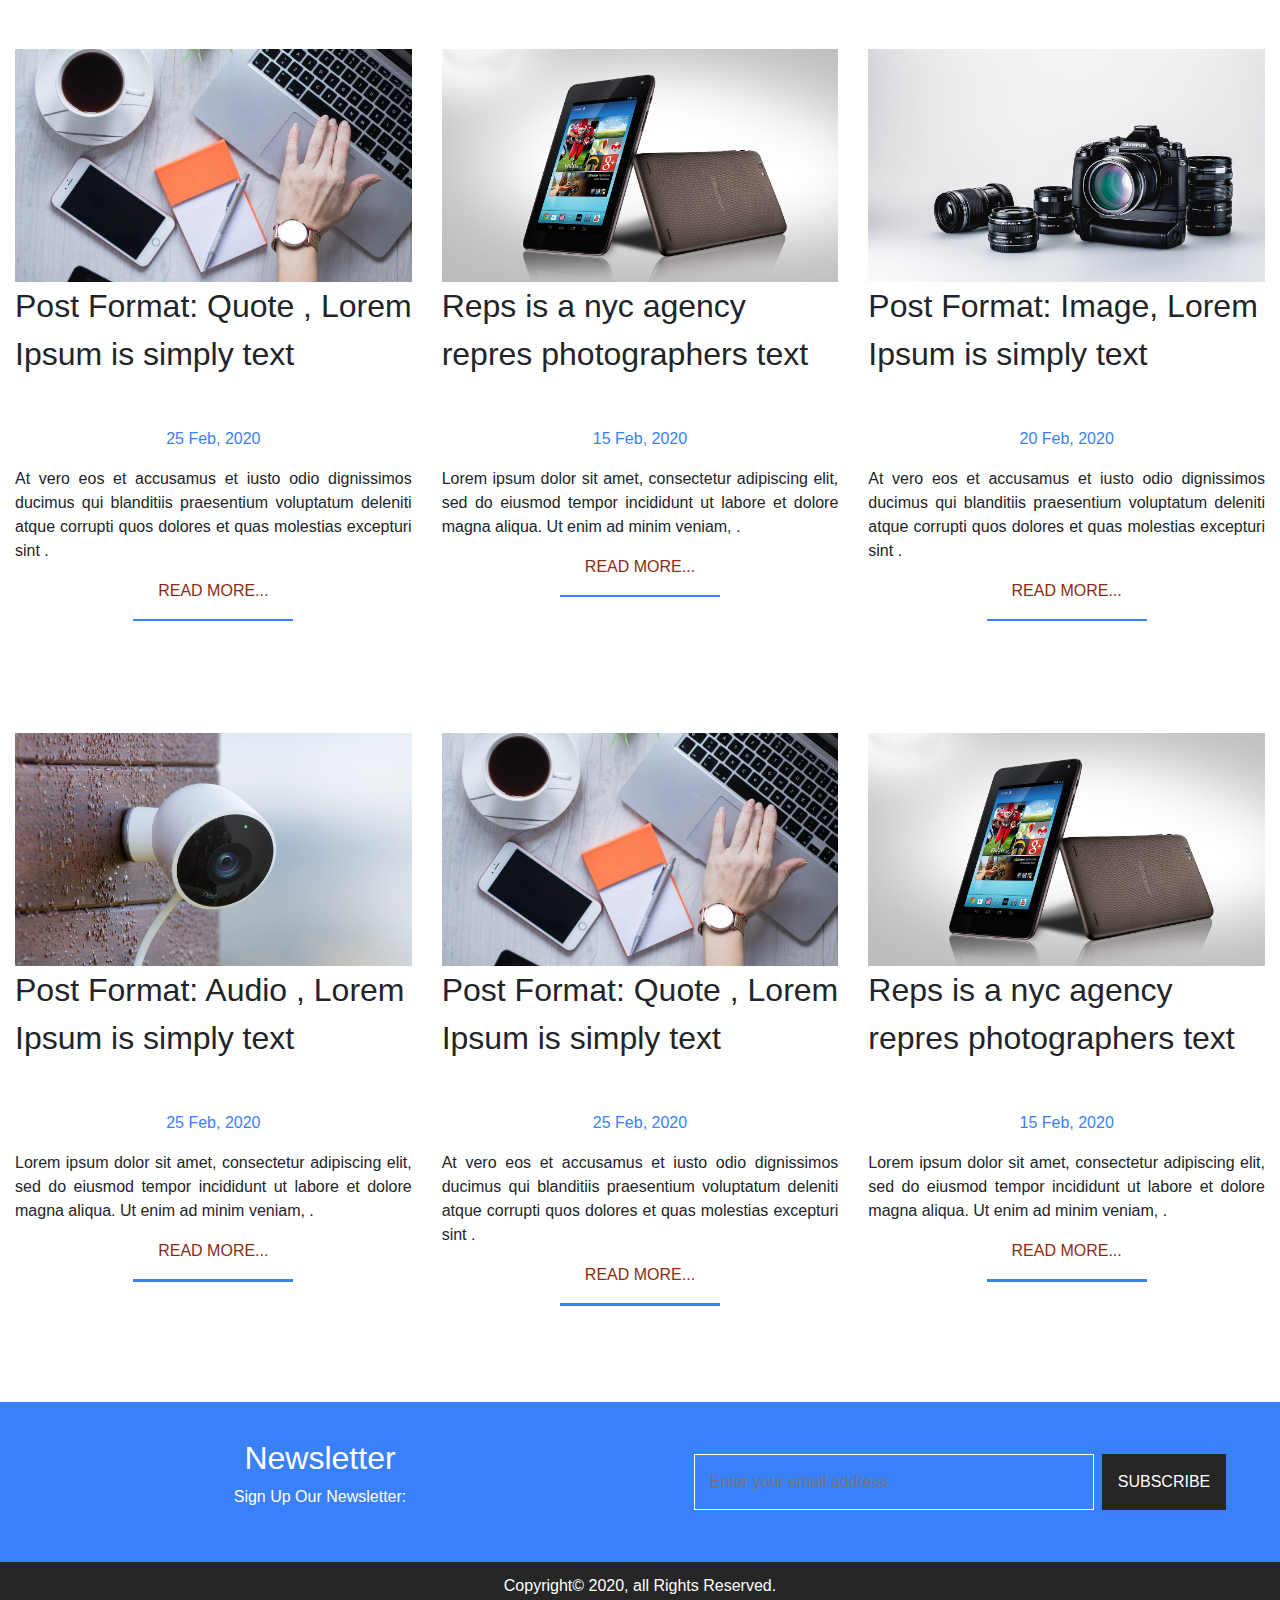
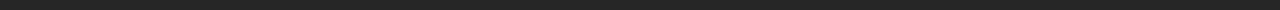
==== commit 621dd5bd: "Se cambia y arregla la barra de navegación" ====
--- a/blog.html
+++ b/blog.html
@@ -14,42 +14,37 @@
       <!-- Cabecera -->
       <header class="container-fluid">
 
-        <!-- Barra de navegación versión móvil-->
-        <nav class="navbar navbar-dark bg-dark d-md-none">
-          <button class="navbar-toggler" type="button" data-toggle="collapse" data-target="#navbarNavAltMarkup" aria-controls="navbarNavAltMarkup" aria-expanded="false" aria-label="Toggle navigation">
-            <span class="navbar-toggler-icon"></span>
-          </button>
-          <div class="collapse navbar-collapse" id="navbarNavAltMarkup">
-            <div class="navbar-nav">
-              <a class="nav-item nav-link nav-enlaces active" href="index.html">INICIO <span class="sr-only">(current)</span></a>
-              <a class="nav-item nav-link nav-enlaces" href="blog.html">BLOG</a>
-              <a class="nav-item nav-link nav-enlaces" href="contacto.html">CONTACTO</a
-            </div>
-          </div>
-      </nav>
-      <!-- Fin barra de navegación version móvil-->
-
 
       <div class="container-cabecera">
         <h1 class="txt-encabezado">ishop</h1>
       </div>
 
-      <!-- <nav class="navbar navbar-light bg-light d-sm-none d-md-block d-lg-block"></nav> -->
 
       <!-- Barra de navegación -->
-      <div class="container-fluid container-navEscritorio"> 
-        
-        <nav class="navbar-expand-md">  
-          <div class="collapse navbar-collapse" id="navbarNav">
-            <div class="navbar-nav container-nav-enlaces">
-                <a class="nav-item nav-link nav-enlaces active" href="index.html">INICIO <span class="sr-only">(current)</span></a>
-                <a class="nav-item nav-link nav-enlaces" href="blog.html">BLOG</a>
-                <a class="nav-item nav-link nav-enlaces" href="contacto.html">CONTACTO</a>
+      <nav class="navbar navbar-expand-lg navbar-light bg-light">
+        <button class="navbar-toggler" type="button" data-toggle="collapse" data-target="#navbarTogglerDemo02" aria-controls="navbarTogglerDemo02" aria-expanded="false" aria-label="Toggle navigation">
+          <span class="navbar-toggler-icon"></span>
+        </button>
+      
+        <div class="collapse navbar-collapse" id="navbarTogglerDemo02">
+          <ul class="navbar-nav mr-auto mt-2 mt-lg-0">
+            <li class="nav-item active">
+              <a class="nav-link nav-enlaces" href="index.html">INICIO <span class="sr-only">(current)</span></a>
+            </li>
+            <li class="nav-item">
+              <a class="nav-link nav-enlaces" href="blog.html">BLOG</a>
+            </li>
+            <li class="nav-item">
+              <a class="nav-link nav-enlaces" href="contacto.html">CONTACTO</a>
+            </li>
+          </ul>
+          <form class="form-inline my-2 my-lg-0">
+            <div id="usernav"></div>
+              <a class="nav-item nav-link nav-enlaces nav-enlaces" id="close" href="#">CERRAR SESIÓN</a>
             </div>
-          </div>
-        </nav>
-           
-      </div>
+          </form>
+        </div>
+      </nav>
       <!-- Fin barra de navegación -->
 
 
--- a/css/style.css
+++ b/css/style.css
@@ -38,23 +38,26 @@
 
 
 /* Barra navegación versión NO móvil */
-.container-navEscritorio {
-    display: flex;
-    align-items: center;
+.nav-fixed{position:fixed;}
+
+/* .container-navEscritorio {
     background-color: rgb(57,129,250);
+   display: flex;
+    align-items: center;
     height: 5rem;
-    margin-top: 0.05rem; 
-}
-
-.container-nav-enlaces {
+    margin-top: 0.05rem;  
+} */
+
+/* .container-nav-enlaces {
     display: flex;
     justify-content: space-between;
-    width: 60rem;
-    
-}
+    height: 100%;
+    width: 20rem;  
+} */
 
 .nav-enlaces {
-    color: rgb(255, 255, 255);
+    color: rgb(146,146,148);
+
 }
 
 .nav-enlaces:hover {
@@ -78,12 +81,50 @@
     cursor: pointer;
 }
 /* Menu superior de productos */
+
+
+
+/*contenido productos*/
+.contenedor-productos {
+    margin: 0;
+    display: flex;
+}
+
+.fondo{
+    display: flex;
+    flex-direction: row;
+}
+
+.row {
+    /* margin: 0; */
+}
+
+.compra {
+    height: 5rem;
+}
+
+.desglose{
+    padding: 0;
+    display: flex;
+    height:60rem;
+}
+
+#oculto{
+    visibility: hidden;
+}
+
+/* .over{
+    box-shadow: 0px 0px 10px 3px rgba(0, 0, 0, 0.4);
+    -webkit-transform: scale(1.1);
+}
+ */
+
 
 
 /* Card producto */
 .txt-seccion-productos {
     margin-top: 5rem;
-    font-size: 5rem;
+    font-size: 6vw;
 }
 .container-producto {
     display: flex;
@@ -179,6 +220,46 @@
     height: 3rem;
 }
 /* Fin footer */
+
+
+/*Estrellas valoración*/
+#form {
+    width: 250px;
+    margin: 0 auto;
+    height: 50px;
+  }
+  
+  #form p {
+    text-align: center;
+  }
+  
+  #form label {
+    font-size: 20px;
+  }
+  
+  input[type="radio"] {
+    display: none;
+  }
+  
+  label {
+    color: grey;
+  }
+  
+  .clasificacion {
+    direction: initial;
+    unicode-bidi: bidi-override;
+  }
+  
+  label:hover,
+  label:hover ~ label {
+    color: orange;
+  }
+  
+  input[type="radio"]:checked ~ label {
+    color: orange;
+  }
+
+/*Fin estrellas valoración*/
 
 
 /*********************************************/
@@ -208,7 +289,7 @@
 
 .txt-seccion-entrada {
     margin-top: 5rem;
-    font-size: 5rem;
+    font-size: 6vw;
 }
 
 .linea-entrada {
@@ -262,7 +343,7 @@
     justify-content: center;
     margin-top: 5rem;
     background-color: rgb(38,38,38);
-    padding: 4rem;Fin formulario
+    padding: 4rem;
 }
 
 .fname {
@@ -295,3 +376,33 @@
 
 /* Fin formulario */
 
+
+/*********************************************/
+/*********************************************/
+            /* PÁGINA LOGIN */
+/*********************************************/
+/*********************************************/
+.formulario {
+    height: 25rem;
+    padding-top: 12rem;
+    padding-bottom: 25rem;
+}
+.form {
+    width: 100%;
+    max-width: 330px;
+    padding: 15px;
+    margin: auto;
+    text-align: center;
+}
+
+.form input.form-control {
+    margin: 10px 0px;
+}
+
+.img-login {
+    width: 12rem;
+    
+}
+
+
+
